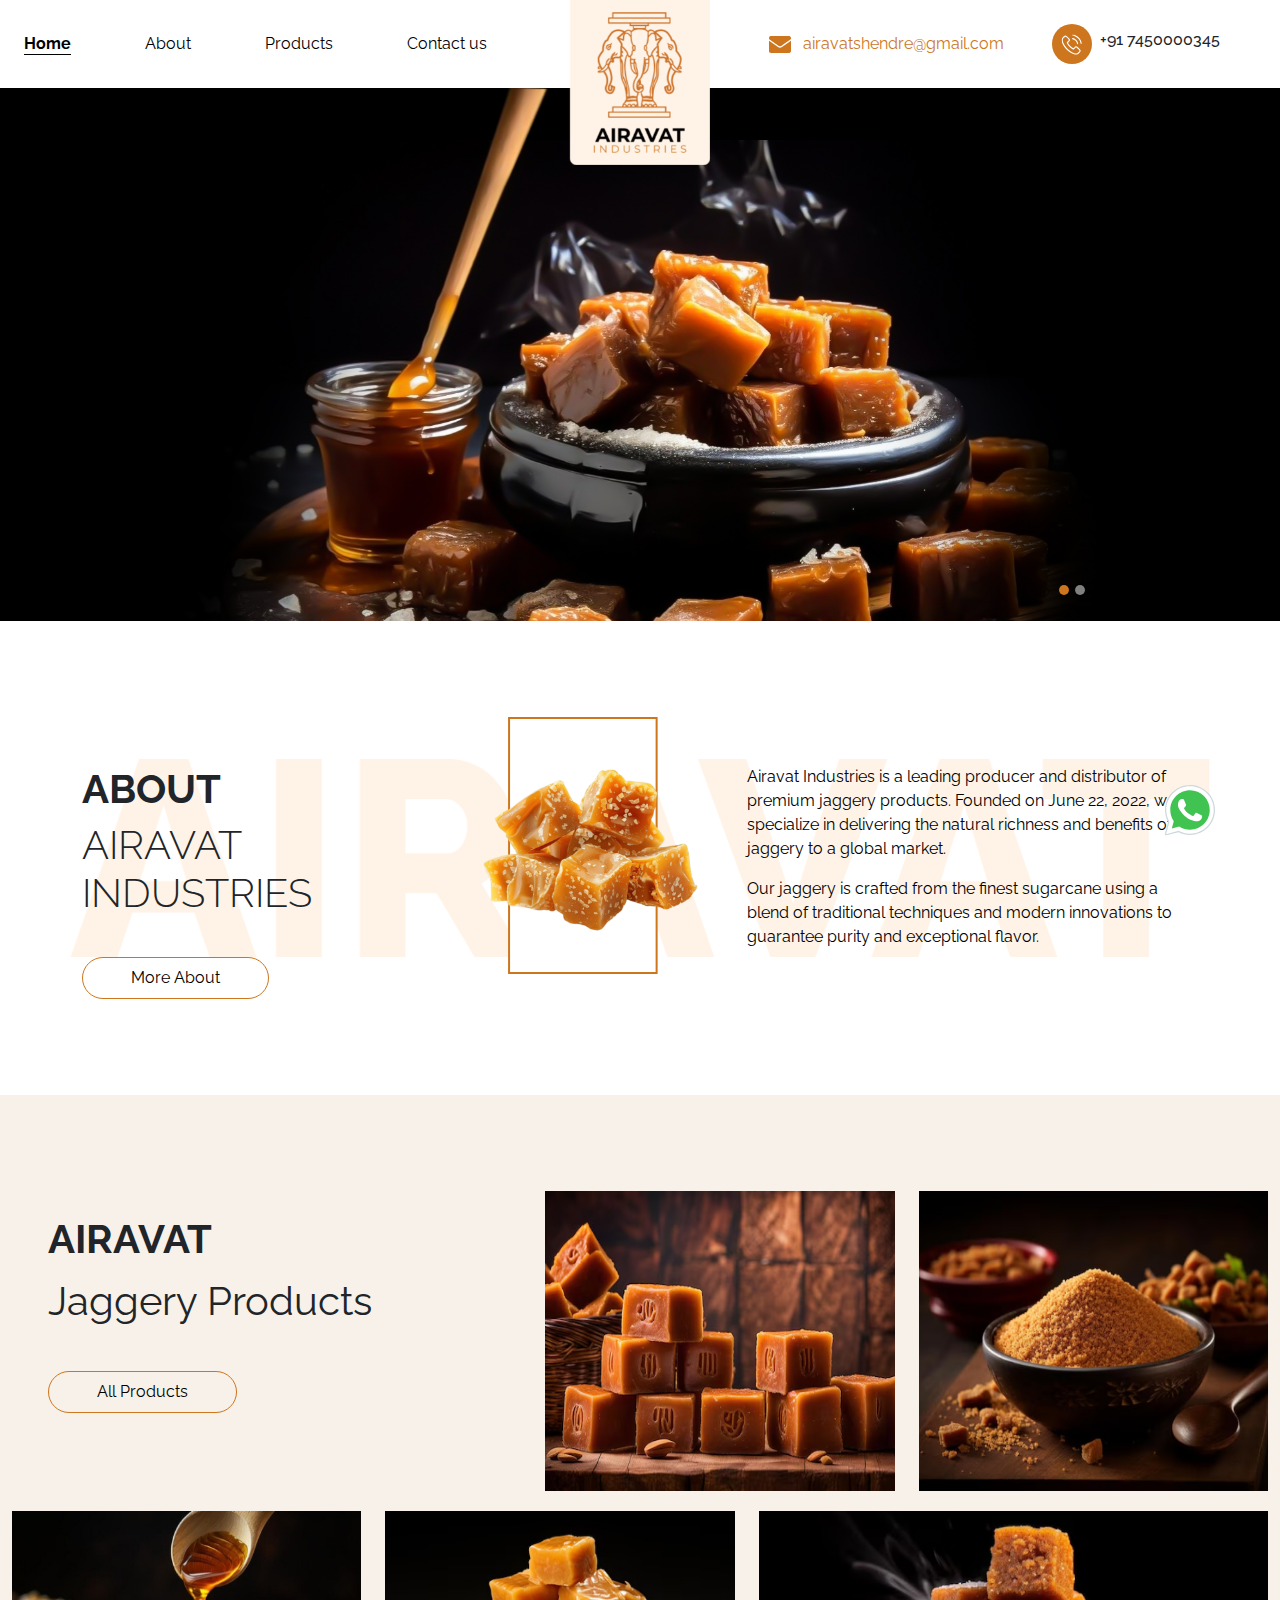
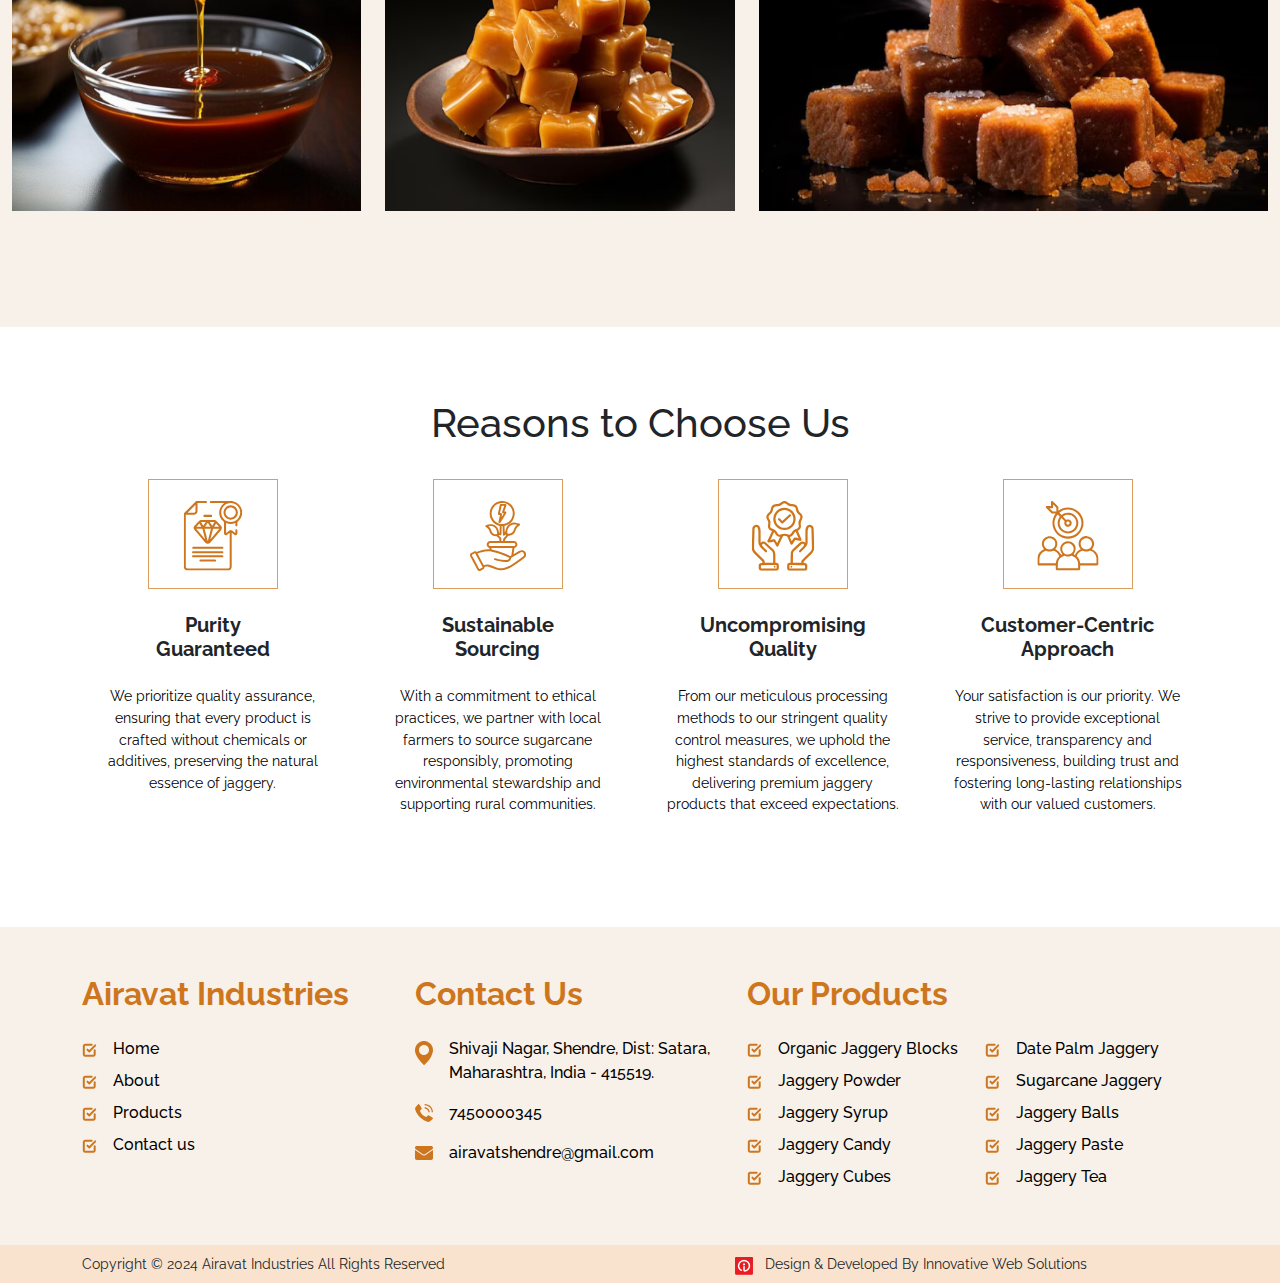
==== index.html @ 990a6461 "first commit" ====
<!doctype html>
<html lang="en">
  <head>
    <meta charset="utf-8">
    <meta name="viewport" content="width=device-width, initial-scale=1">
    <title>Airavat Industries</title>
    <link rel="shortcut icon" href="./assetes/favicon.png" type="image/x-icon">
    <link href="https://cdn.jsdelivr.net/npm/bootstrap@5.3.3/dist/css/bootstrap.min.css" rel="stylesheet" integrity="sha384-QWTKZyjpPEjISv5WaRU9OFeRpok6YctnYmDr5pNlyT2bRjXh0JMhjY6hW+ALEwIH" crossorigin="anonymous">
    <link rel="stylesheet" href="./assetes/style.css">
</head>
  <body>
    <div class="container-fluid z-1">
        <div class="container-xxl">
            <nav class="row d-none d-md-flex">
                <ul class="d-flex col-5 mb-0  py-4 pe-3 pe-lg-5 justify-content-between align-items-center">
                    <li class="nav-link" ><a class="text-decoration-none text-black active" href="index.html">Home</a></li>
                    <li class="nav-link" ><a class="text-decoration-none text-black" href="about-us.html">About</a></li>
                    <li class="nav-link" ><a class="text-decoration-none text-black" href="our-products.html">Products</a></li>
                    <li class="nav-link" ><a class="text-decoration-none text-black" href="contact-us.html">Contact us</a></li>
                </ul>
                <a href="index.html" class="col-2 position-relative d-flex justify-content-center ">
                    <img src="./assetes/logo.png" class="position-absolute z-2" width="140px"  alt="">
                </a>
                <div class="col-5 d-flex  align-items-center  py-4 ps-4">
                    <a class="mb-0 d-none d-lg-block text-primary text-decoration-none me-5"> <img src="./assetes/icons/mail.svg" class="me-2" alt=""> airavatshendre@gmail.com</a>
                    <div class="d-flex align-items-center">
                        <img src="./assetes/icons/call.svg" width="40px" class="me-2" alt="">
                        <h1 class="fs-6 " >+91 7450000345</h1>
                    </div>
                </div>
            </nav>
        </div>
    </div>



    <nav class="navbar d-md-none navbar-expand-lg bg-body-tertiary ">
        <div class="container-fluid">
          <a class="navbar-brand  z-1" href="index.html">
            <img src="./assetes/logo.png" width="100px" alt="">
          </a>
          <button class="navbar-toggler" type="button" data-bs-toggle="collapse" data-bs-target="#navbarSupportedContent" aria-controls="navbarSupportedContent" aria-expanded="false" aria-label="Toggle navigation">
            <span class="navbar-toggler-icon"></span>
          </button>
          <div class="collapse navbar-collapse" id="navbarSupportedContent">
            <ul class="navbar-nav me-auto mb-2 pt-5 mb-lg-0">
              <li class="nav-item">
                <a class="nav-link active" href="index.html">Home</a>
              </li>
              <li class="nav-item">
                <a class="nav-link" href="about-us.html">About</a>
              </li>
              <li class="nav-item">
                <a class="nav-link" href="our-products.html">Products</a>
              </li>
              <li class="nav-item">
                <a class="nav-link" href="contact-us.html">Contact us </a>
              </li>
            </ul>
          </div>
        </div>
      </nav>        
    


      <div id="carouselExampleIndicators" class="carousel slide"data-bs-ride="carousel">
        <div class="carousel-indicators">
          <button type="button" data-bs-target="#carouselExampleIndicators" data-bs-slide-to="0" class="active" aria-current="true" aria-label="Slide 1"></button>
          <button type="button" data-bs-target="#carouselExampleIndicators" data-bs-slide-to="1" aria-label="Slide 2"></button>
        </div>
        <div class="carousel-inner">
          <div class="carousel-item active">
            <img src="./assetes/images/banner-1.png" class="d-block w-100" alt="...">
          </div>
          <div class="carousel-item">
            <img src="./assetes/images/banner-2.png" class="d-block w-100" alt="...">
          </div>
        </div>
      </div>



      <div class="container about py-3 py-md-5 my-3 my-md-5">
        <div class="row">
            <div class="col-md-8 col-lg-4  pt-4 pt-md-5">
                <h1 class=" text-uppercase fs-1 fw-bold">About</h1>
                <p class="display-6 text-uppercase" >Airavat Industries</p>
                <a href="about-us.html" class="btn btn-outline-primary py-2 px-5 mt-md-4 rounded-pill">More About</a>
            </div>
            <div class="text-center col-md-4 col-lg-3">
                <img src="./assetes/images/about.png" class="col-6  col-md-11 my-4 mt-md-0" alt="">
            </div>
            <div class="col-lg-5  pt-4 pt-md-5 text-black">
                <p>Airavat Industries is a leading producer and distributor of premium jaggery products. Founded on June 22, 2022, we specialize in delivering the natural richness and benefits of jaggery to a global market. </p>
                <p>Our jaggery is crafted from the finest sugarcane using a blend of traditional techniques and modern innovations to guarantee purity and exceptional flavor.</p>
            </div>
        </div>
      </div>


      <section class="bg-light py-3 py-md-5 ">
        <div class="container-xxl productSection my-3 my-md-5">
            <div class="row">
                <div class="col-lg-5 p-4 ps-md-5">
                    <h1 class=" text-uppercase fs-1 fw-bold">AIRAVAT</h1>
                    <p class="fs-1" >Jaggery Products</p>
                    <a href="our-products.html" class="btn btn-outline-primary py-2 px-5 mt-md-4 rounded-pill">All Products</a>
                </div>
                <div class="col-lg-7">
                    <div class="row">

                        <div class="col-md-6">
                            <div class="product">
                                <img src="./assetes/images/productSection/image (4).png"  alt="">
                                <div>
                                    <p class="fs-4 fw-bold">Jaggery Blocks</p>
                                </div>
                            </div>  
                        </div>
                        <div class="col-md-6">
                            <div class="product">
                                <img src="./assetes/images/productSection/image (5).png"  alt="">
                                <div>
                                    <p class="fs-4 fw-bold">Jaggery Powder</p>
                                </div>
                            </div>
                        </div>
                    </div>
                </div>
                        <div class="col-lg-7">
                    <div class="row">
                        <div class="col-md-6">
                            <div class="product">
                                <img src="./assetes/images/productSection/image (6).png"  alt="">
                                <div>
                                    <p class="fs-4 fw-bold">Jaggery Syrup</p>
                                </div>
                            </div>
                        </div>
                        <div class="col-md-6">
                            <div class="product">
                                <img src="./assetes/images/productSection/image (7).png"  alt="">
                                <div>
                                    <p class="fs-4 fw-bold">Jaggery Candy</p>
                                </div>
                            </div>
                        </div>
                    </div>
                </div>
                <div class="col-lg-5">
                    <div class="product">
                        <img src="./assetes/images/productSection/image (8).png"  alt="">
                        <div>
                            <p class="fs-4 fw-bold">Jaggery Cubes</p>
                        </div>
                    </div>
                </div>
            </div>
        </div>
      </section>



      <section class="container py-3 py-md-5">
        <div class="my-2 my-md-4 text-center">
            <h1 class="">Reasons to Choose Us</h1>
            <div class="row">
                <div class="col-md-6 col-lg-3 p-4">
                        <div class="border border-primary icons mx-auto" >
                            <img src="./assetes/icons/choose/purity.svg" class="w-100" alt="">
                        </div>
                        <h2 class="fs-5 fw-bold my-4" >Purity <br> Guaranteed</h2>
                        <p class="fs-7 text-black  ">We prioritize quality assurance, ensuring that every product is crafted without chemicals or additives, preserving the natural essence of jaggery.</p>
                </div>
                <div class="col-md-6 col-lg-3 p-4">
                        <div class="border border-primary icons mx-auto" >
                            <img src="./assetes/icons/choose/sourcing.svg" class="w-100" alt="">
                        </div>
                        <h2 class="fs-5 fw-bold my-4" >Sustainable <br> Sourcing</h2>
                        <p class="fs-7 text-black ">With a commitment to ethical practices, we partner with local farmers to source sugarcane responsibly, promoting environmental stewardship and supporting rural communities.</p>
                </div>
                 <div class="col-md-6 col-lg-3 p-4">
                        <div class="border border-primary icons mx-auto" >
                            <img src="./assetes/icons/choose/quality.svg" class="w-100" alt="">
                        </div>
                        <h2 class="fs-5 fw-bold my-4" >Uncompromising <br> Quality</h2>
                        <p class="fs-7 text-black ">From our meticulous processing methods to our stringent quality control measures, we uphold the highest standards of excellence, delivering premium jaggery products that exceed expectations.</p>
                </div>
                <div class="col-md-6 col-lg-3 p-4">
                        <div class="border border-primary icons mx-auto" >
                            <img src="./assetes/icons/choose/approach.svg" class="w-100" alt="">
                        </div>
                        <h2 class="fs-5 fw-bold my-4" >Customer-Centric <br> Approach</h2>
                        <p class="fs-7 text-black ">Your satisfaction is our priority. We strive to provide exceptional service, transparency and responsiveness, building trust and fostering long-lasting relationships with our valued customers.</p>
                </div> 
            </div>
        </div>
      </section>






<footer class="bg-light text-black fw-medium">
    <div class="container py-3 py-md-5">
        <div class="row">
            <div class="col-lg-7">
<div class="row ">

    <div class="col-md-6">
        <h1 class="text-primary fs-2 fw-bold mb-4" >Airavat Industries</h1>
                    <a href="" class="nav-link mb-2" ><img src="./assetes/icons/check.svg" class="me-3" alt="">Home </a>
                    <a href="" class="nav-link mb-2" ><img src="./assetes/icons/check.svg" class="me-3" alt="">About </a>
                    <a href="" class="nav-link mb-2" ><img src="./assetes/icons/check.svg" class="me-3" alt="">Products </a>
                    <a href="" class="nav-link mb-2" ><img src="./assetes/icons/check.svg" class="me-3" alt="">Contact us  </a>
                </div>
                <div class="col-md-6">
                    <h1 class="text-primary fs-2 fw-bold mb-4" >Contact Us</h1>
                    <div class="d-flex mb-3 " >
                        <img src="./assetes/icons/location.svg" width="18px" alt="" class="mb-3 me-3"> <p class="m-0">Shivaji Nagar, Shendre, Dist: Satara, Maharashtra, India - 415519.</p>
                        </div>
                        <a class="d-flex mb-3 nav-link" href="">
                            <img src="./assetes/icons/callSmall.svg" width="18px" alt="" class="me-3">
                            <p class="m-0">7450000345</p>
                        </a>
                        <a class="d-flex mb-3 nav-link"  href="">
                            <img src="./assetes/icons/mail.svg" width="18px" alt="" class="me-3">
                            <p class="m-0">airavatshendre@gmail.com</p>
                        </a>
                    </div>
            </div>
            </div>
            <div class="col-lg-5">
                <h1 class="text-primary fs-2 fw-bold mb-4" >Our Products</h1>
                <div class="row">
                    <div class="col-md-6">
                        <a href="our-products.html" class="nav-link mb-2" ><img src="./assetes/icons/check.svg" class="me-3" alt="">Organic Jaggery Blocks</a>
                        <a href="our-products.html" class="nav-link mb-2" ><img src="./assetes/icons/check.svg" class="me-3" alt="">Jaggery Powder</a>
                        <a href="our-products.html" class="nav-link mb-2" ><img src="./assetes/icons/check.svg" class="me-3" alt="">Jaggery Syrup </a>
                        <a href="our-products.html" class="nav-link mb-2" ><img src="./assetes/icons/check.svg" class="me-3" alt="">Jaggery Candy</a>
                        <a href="our-products.html" class="nav-link mb-2" ><img src="./assetes/icons/check.svg" class="me-3" alt="">Jaggery Cubes </a>
                    </div>
                    <div class="col-md-6">
                        <a href="our-products.html" class="nav-link mb-2" ><img src="./assetes/icons/check.svg" class="me-3" alt="">Date Palm Jaggery</a>
                        <a href="our-products.html" class="nav-link mb-2" ><img src="./assetes/icons/check.svg" class="me-3" alt="">Sugarcane Jaggery</a>
                        <a href="our-products.html" class="nav-link mb-2" ><img src="./assetes/icons/check.svg" class="me-3" alt="">Jaggery Balls</a>
                        <a href="our-products.html" class="nav-link mb-2" ><img src="./assetes/icons/check.svg" class="me-3" alt="">Jaggery Paste</a>
                        <a href="our-products.html" class="nav-link mb-2" ><img src="./assetes/icons/check.svg" class="me-3" alt="">Jaggery Tea </a>
                    </div>
                </div>
            </div>
        </div>
    </div>
</footer>
<footer class="bg-dark" >
    <div class="container">
        <div class="row">
            <div class="col-lg-7 fs-7 py-2">Copyright © 2024 Airavat Industries All Rights Reserved</div>
            <a href="https://innovativewebs.net/" class="col-lg-5 fs-7 py-2 nav-link"> <img src="./assetes/innovativeicon.png" class="me-2" alt="">   Design & Developed By Innovative Web Solutions</a>
        </div>
    </div>
</footer>

<a class="whpIcon" href="https://wa.me/917450000345" target="_blank">
    <img src="./assetes/icons/whatsapp.svg" class="" width="60px" alt="">
</a>






    <script src="https://cdn.jsdelivr.net/npm/bootstrap@5.3.3/dist/js/bootstrap.bundle.min.js" integrity="sha384-YvpcrYf0tY3lHB60NNkmXc5s9fDVZLESaAA55NDzOxhy9GkcIdslK1eN7N6jIeHz" crossorigin="anonymous"></script>
  </body>
</html>
---- assetes/style.css ----
@import url('https://fonts.googleapis.com/css2?family=Raleway:ital,wght@0,100..900;1,100..900&display=swap');
body{
    font-family: "Raleway", sans-serif;
}
.navbar-brand {
    margin-bottom: -55px !important;
    margin-top: -15px !important;
}
nav{
    font-weight: 400;
}
nav .active{
    color: black !important;
    text-decoration: underline !important;
    text-underline-offset: 5px !important;
    font-weight: 700;
}
.border-primary{
    border-color: #ce761db8 !important;
}
.bg-dark{
    background-color: #F9E3CE !important;
}
.bg-primary{
    background-color: #CE761D !important;
}
.text-primary{
    color: #CE761D !important;
}
.btn-outline-primary{
    border-color: #CE761D !important;
    color:black !important;
}
.btn-outline-primary:hover{
    background:#CE761D;
    color: white !important;
}
.fs-7{
    font-size: 0.9rem;
}
.carousel-indicators{
    left: auto;
}
.carousel-indicators button{
    height: 10px !important;
    width: 10px !important;
    border-radius: 50%;
}
.carousel-indicators button.active{
    background-color: #CE761D;
}
.container.about{
    background: url('./images/Airavat.png') center / contain  no-repeat;
}
.bg-light{
    background: #F8F1EA !important;
}
.productSection .product{
    height: 300px;
    margin-bottom: 20px;
    position: relative;
    overflow: hidden;
}
.productSection .product div{
    position: absolute;
    display: block;
    height: 100%;
    width: 100%;
    top: 100%;
    color: white;
    display: flex;
    justify-content: center;
    align-items: center;
    background:rgba(0,0,0,0.5);
    transition: all .3s;
    cursor: pointer;
}
.productSection .product:hover div{
    top:0
}
.productSection .product img{
    height: 100%;
    width: 100%;
}
.icons{
    height: 110px;
    width: 130px;
    line-height: 110px;
    text-align: center;
}
.icons img{
    height: 70px;
    width: 70px;
}
header.header{
    background: center right / cover no-repeat ;
}
.aboutHeading{
    font-weight: 600;
}
.aboutHeading::after {
    content: "";
    display: block;
    width: 150px;
    height: 3px;
    background: linear-gradient(to right, transparent, #CE761D);
    margin-top: 10px;
}
.form-floating label{
    background-color: transparent !important;
}
.form-control:focus {
    border-color: transparent !important;
    box-shadow:0 0 1px 0 rgba(0,0,0,0.3)!important;
}
.form-floating>.form-control-plaintext~label::after, .form-floating>.form-control:focus~label::after, .form-floating>.form-control:not(:placeholder-shown)~label::after, .form-floating>.form-select~label::after {
    background-color: transparent;
}
.aboutCard{
    width: 140px;
    display: flex;
    justify-content: center;
    align-items: center;
    padding: 20px 0;
}
.aboutCard img{
    height: 60px;
    width: 60px;
}
.bg-gray{
    background-color: #F5F5F5;
}
.whpIcon{
    position: fixed;
    right: 60px;
    bottom: 60px;
    animation: whp 1s infinite linear;
    cursor: pointer;
}

@keyframes whp{
    0%{transform: translateY(0px);}
    50%{transform: translateY(10px);}
    100%{transform: translateY(0px);}
}
.productCard{
    cursor: pointer;
    transition: all 1s;
}
.productCard div{
    overflow: hidden;
}
.productCard div img{
    transition: all 1s;
}
.productCard:hover{
    box-shadow: 0 0 10px -2px gray;
}
.productCard:hover img{
    transform: scale(1.05)skew(-1deg);
}
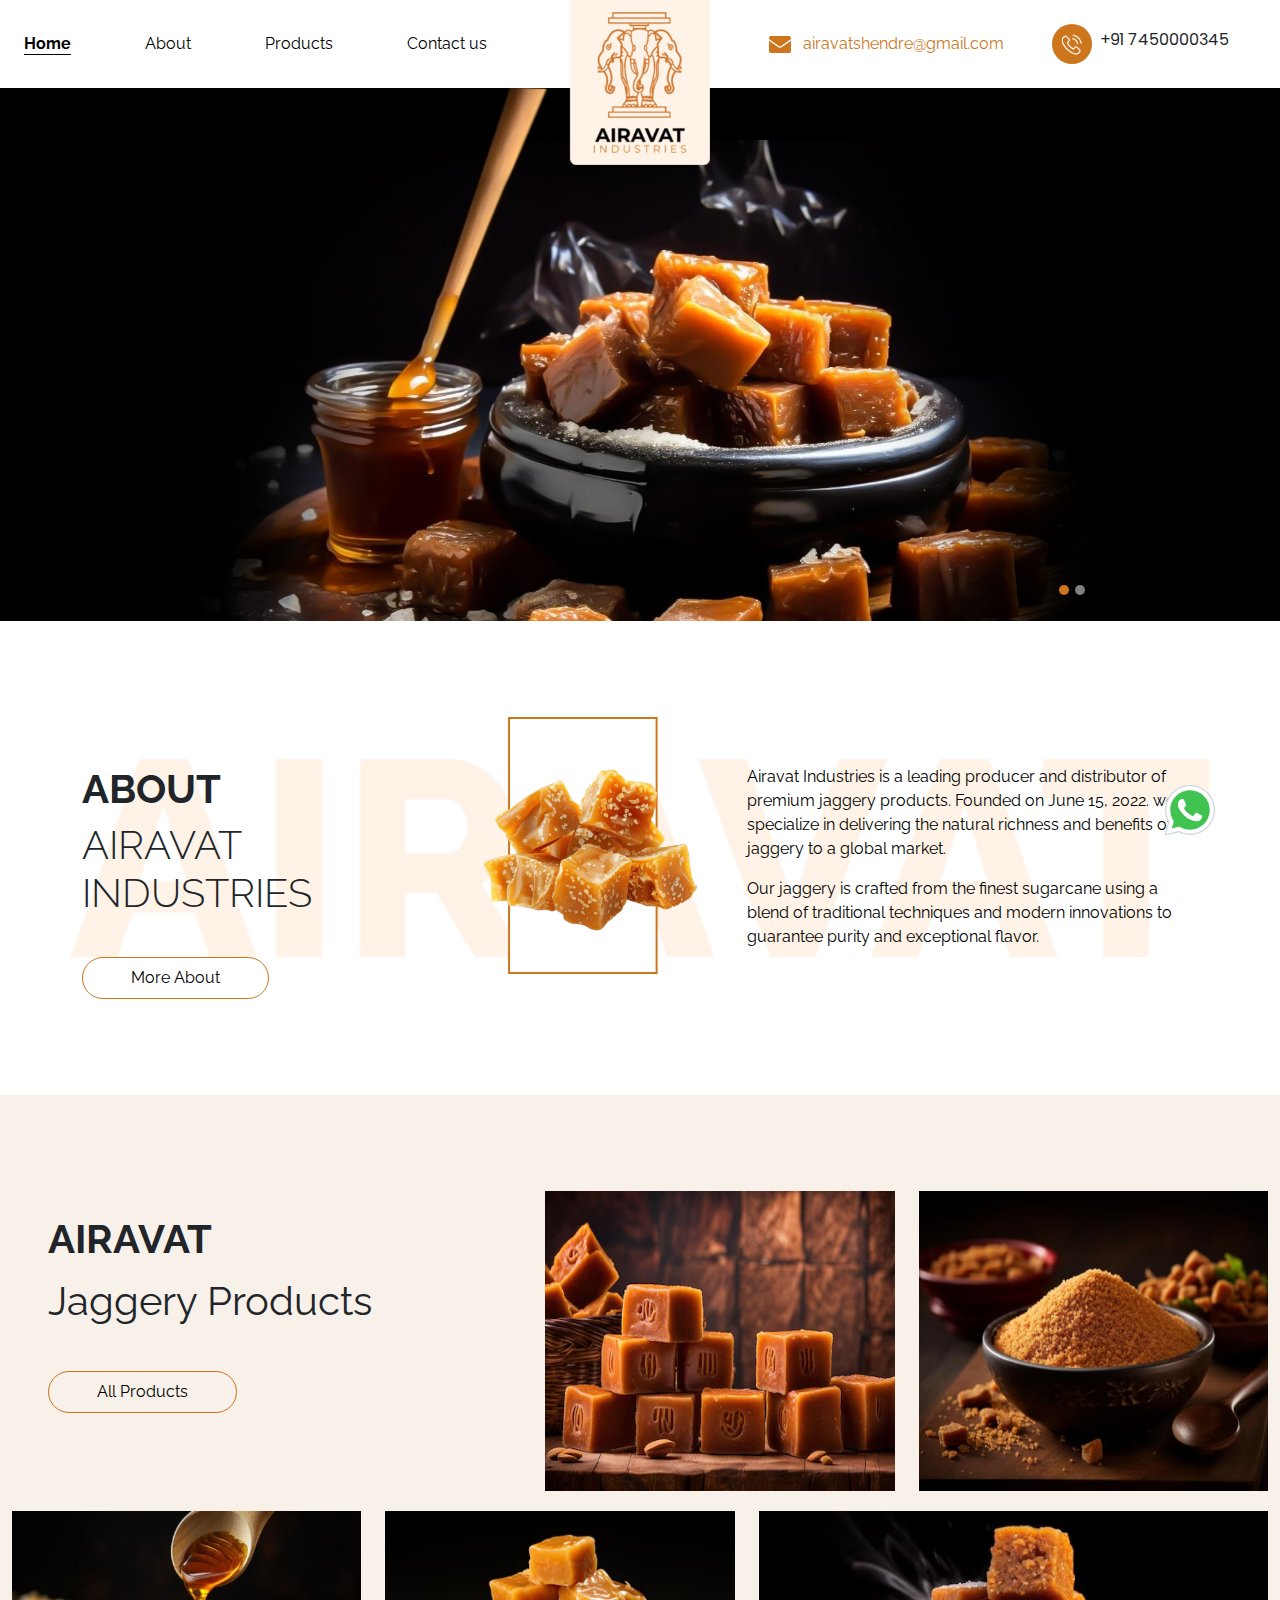
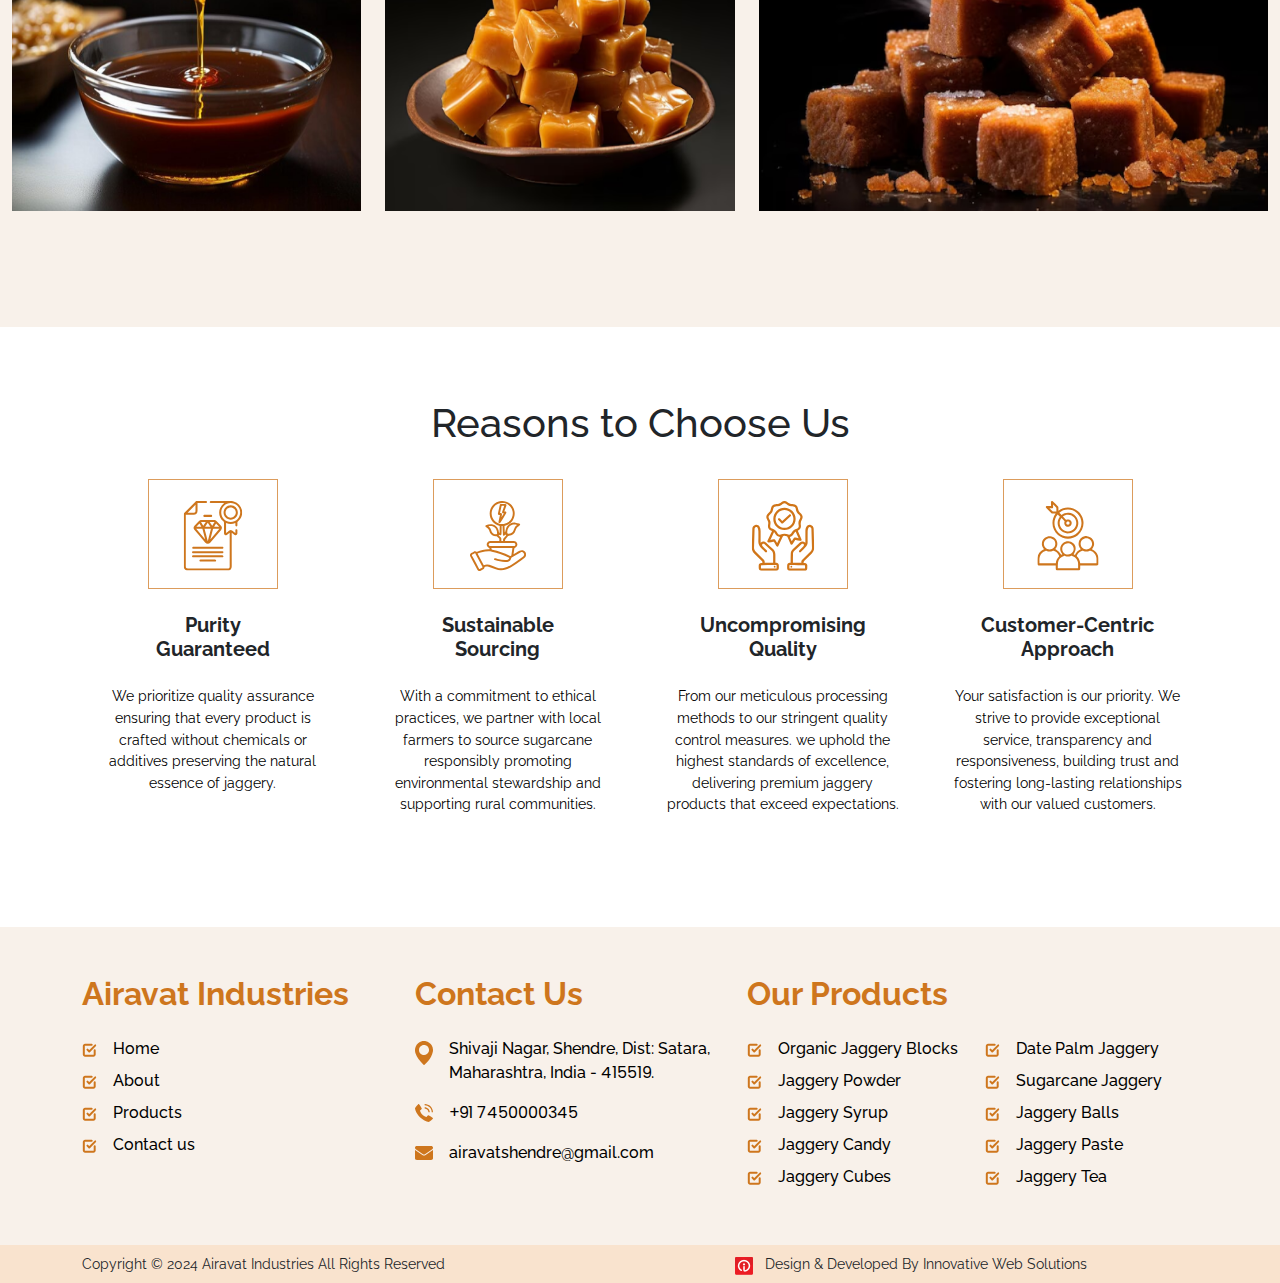
==== commit c7b926b0: "basic changes" ====
--- a/index.html
+++ b/index.html
@@ -25,7 +25,7 @@
                     <a class="mb-0 d-none d-lg-block text-primary text-decoration-none me-5"> <img src="./assetes/icons/mail.svg" class="me-2" alt=""> airavatshendre@gmail.com</a>
                     <div class="d-flex align-items-center">
                         <img src="./assetes/icons/call.svg" width="40px" class="me-2" alt="">
-                        <h1 class="fs-6 " >+91 7450000345</h1>
+                        <h1 class="fs-6 poppins">+91 7450000345</h1>
                     </div>
                 </div>
             </nav>
@@ -91,7 +91,7 @@
                 <img src="./assetes/images/about.png" class="col-6  col-md-11 my-4 mt-md-0" alt="">
             </div>
             <div class="col-lg-5  pt-4 pt-md-5 text-black">
-                <p>Airavat Industries is a leading producer and distributor of premium jaggery products. Founded on June 22, 2022, we specialize in delivering the natural richness and benefits of jaggery to a global market. </p>
+                <p>Airavat Industries is a leading producer and distributor of premium jaggery products. Founded on June 15, 2022. we specialize in delivering the natural richness and benefits of jaggery to a global market. </p>
                 <p>Our jaggery is crafted from the finest sugarcane using a blend of traditional techniques and modern innovations to guarantee purity and exceptional flavor.</p>
             </div>
         </div>
@@ -170,21 +170,21 @@
                             <img src="./assetes/icons/choose/purity.svg" class="w-100" alt="">
                         </div>
                         <h2 class="fs-5 fw-bold my-4" >Purity <br> Guaranteed</h2>
-                        <p class="fs-7 text-black  ">We prioritize quality assurance, ensuring that every product is crafted without chemicals or additives, preserving the natural essence of jaggery.</p>
+                        <p class="fs-7 text-black  ">We prioritize quality assurance ensuring that every product is crafted without chemicals or additives preserving the natural essence of jaggery.</p>
                 </div>
                 <div class="col-md-6 col-lg-3 p-4">
                         <div class="border border-primary icons mx-auto" >
                             <img src="./assetes/icons/choose/sourcing.svg" class="w-100" alt="">
                         </div>
                         <h2 class="fs-5 fw-bold my-4" >Sustainable <br> Sourcing</h2>
-                        <p class="fs-7 text-black ">With a commitment to ethical practices, we partner with local farmers to source sugarcane responsibly, promoting environmental stewardship and supporting rural communities.</p>
+                        <p class="fs-7 text-black ">With a commitment to ethical practices, we partner with local farmers to source sugarcane responsibly promoting environmental stewardship and supporting rural communities.</p>
                 </div>
                  <div class="col-md-6 col-lg-3 p-4">
                         <div class="border border-primary icons mx-auto" >
                             <img src="./assetes/icons/choose/quality.svg" class="w-100" alt="">
                         </div>
                         <h2 class="fs-5 fw-bold my-4" >Uncompromising <br> Quality</h2>
-                        <p class="fs-7 text-black ">From our meticulous processing methods to our stringent quality control measures, we uphold the highest standards of excellence, delivering premium jaggery products that exceed expectations.</p>
+                        <p class="fs-7 text-black ">From our meticulous processing methods to our stringent quality control measures. we uphold the highest standards of excellence, delivering premium jaggery products that exceed expectations.</p>
                 </div>
                 <div class="col-md-6 col-lg-3 p-4">
                         <div class="border border-primary icons mx-auto" >
@@ -210,21 +210,21 @@
 
     <div class="col-md-6">
         <h1 class="text-primary fs-2 fw-bold mb-4" >Airavat Industries</h1>
-                    <a href="" class="nav-link mb-2" ><img src="./assetes/icons/check.svg" class="me-3" alt="">Home </a>
-                    <a href="" class="nav-link mb-2" ><img src="./assetes/icons/check.svg" class="me-3" alt="">About </a>
-                    <a href="" class="nav-link mb-2" ><img src="./assetes/icons/check.svg" class="me-3" alt="">Products </a>
-                    <a href="" class="nav-link mb-2" ><img src="./assetes/icons/check.svg" class="me-3" alt="">Contact us  </a>
+                    <a href="index.html" class="nav-link mb-2" ><img src="./assetes/icons/check.svg" class="me-3" alt="">Home </a>
+                    <a href="about-us.html" class="nav-link mb-2" ><img src="./assetes/icons/check.svg" class="me-3" alt="">About </a>
+                    <a href="our-products.html" class="nav-link mb-2" ><img src="./assetes/icons/check.svg" class="me-3" alt="">Products </a>
+                    <a href="contact-us.html" class="nav-link mb-2" ><img src="./assetes/icons/check.svg" class="me-3" alt="">Contact us  </a>
                 </div>
                 <div class="col-md-6">
                     <h1 class="text-primary fs-2 fw-bold mb-4" >Contact Us</h1>
                     <div class="d-flex mb-3 " >
-                        <img src="./assetes/icons/location.svg" width="18px" alt="" class="mb-3 me-3"> <p class="m-0">Shivaji Nagar, Shendre, Dist: Satara, Maharashtra, India - 415519.</p>
+                        <img src="./assetes/icons/location.svg" width="18px" alt="" class="mb-3 me-3"> <p class="m-0">Shivaji Nagar, Shendre, Dist: Satara, Maharashtra, India - <span class="poppins" >415519</span>.</p>
                         </div>
                         <a class="d-flex mb-3 nav-link" href="">
                             <img src="./assetes/icons/callSmall.svg" width="18px" alt="" class="me-3">
-                            <p class="m-0">7450000345</p>
+                            <p class="m-0 poppins"> +91 7450000345</p>
                         </a>
-                        <a class="d-flex mb-3 nav-link"  href="">
+                        <a class="d-flex mb-3 nav-link"  href="mailto:airavatshendre@gmail.com">
                             <img src="./assetes/icons/mail.svg" width="18px" alt="" class="me-3">
                             <p class="m-0">airavatshendre@gmail.com</p>
                         </a>
@@ -272,5 +272,6 @@
 
 
     <script src="https://cdn.jsdelivr.net/npm/bootstrap@5.3.3/dist/js/bootstrap.bundle.min.js" integrity="sha384-YvpcrYf0tY3lHB60NNkmXc5s9fDVZLESaAA55NDzOxhy9GkcIdslK1eN7N6jIeHz" crossorigin="anonymous"></script>
-  </body>
+    <script src="./assetes/custom.js"></script>
+</body>
 </html>--- a/assetes/style.css
+++ b/assetes/style.css
@@ -1,10 +1,16 @@
 @import url('https://fonts.googleapis.com/css2?family=Raleway:ital,wght@0,100..900;1,100..900&display=swap');
+@import url('https://fonts.googleapis.com/css2?family=Poppins:ital,wght@0,100;0,200;0,300;0,400;0,500;0,600;0,700;0,800;0,900;1,100;1,200;1,300;1,400;1,500;1,600;1,700;1,800;1,900&display=swap');
 body{
     font-family: "Raleway", sans-serif;
 }
 .navbar-brand {
     margin-bottom: -55px !important;
     margin-top: -15px !important;
+}
+.poppins{
+    font-family: "Poppins", sans-serif;
+    font-style: normal;
+    font-weight: 400;
 }
 nav{
     font-weight: 400;
@@ -37,6 +43,9 @@
 }
 .fs-7{
     font-size: 0.9rem;
+}
+.text-justify{
+    text-align: justify;
 }
 .carousel-indicators{
     left: auto;
@@ -94,6 +103,21 @@
 }
 header.header{
     background: center right / cover no-repeat ;
+    height: 280px;
+    display: flex;
+    align-items: center;
+}
+@media (width<=768px){
+
+    header.header{
+        height: 200px;
+    }
+}
+@media (width<=500px){
+
+    header.header{
+        height: 180px;
+    }
 }
 .aboutHeading{
     font-weight: 600;
